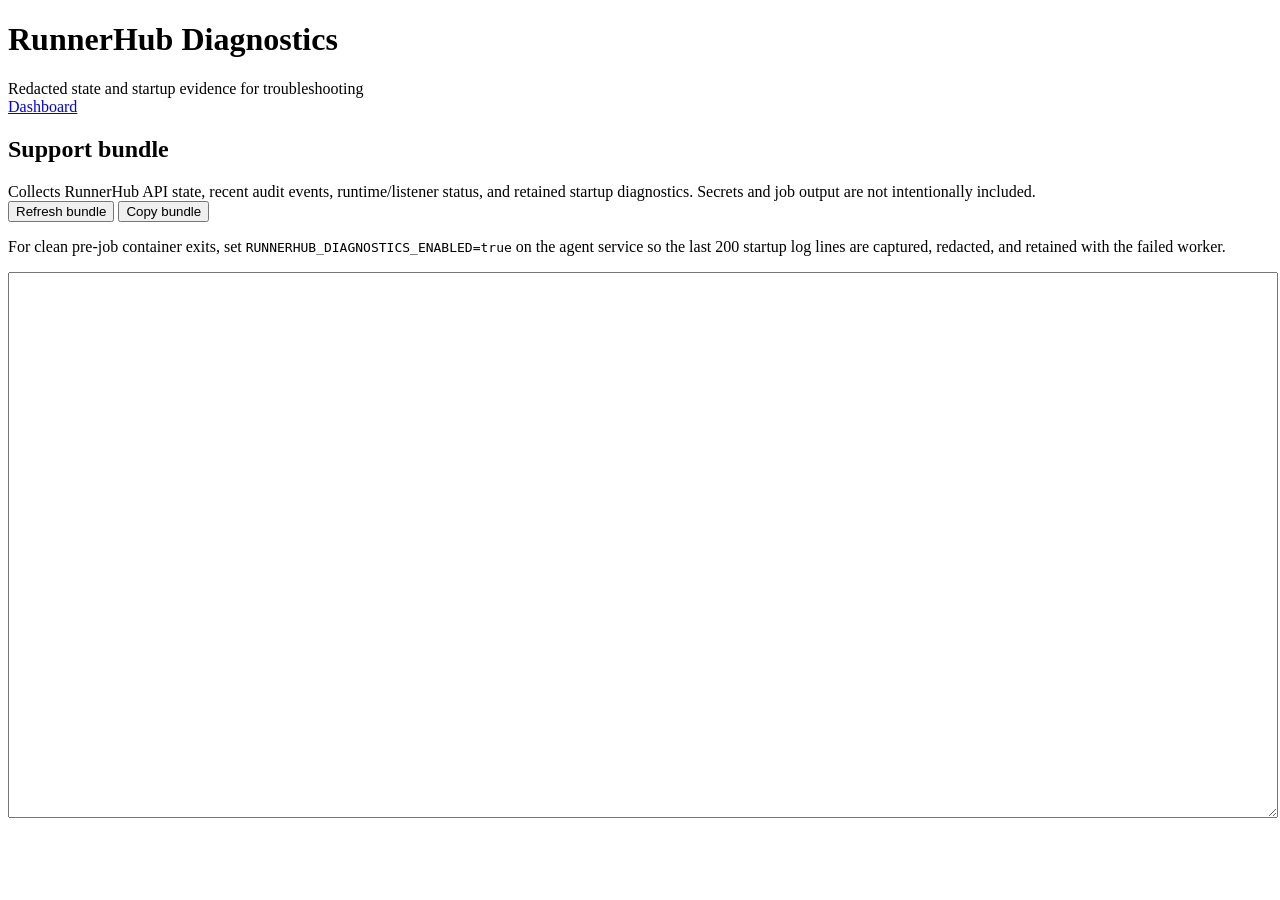
==== web/diagnostics.html @ 06f5ff9f "ui: add diagnostics support bundle page" ====
<!doctype html>
<html lang="en">
<head>
  <meta charset="utf-8">
  <meta name="viewport" content="width=device-width,initial-scale=1">
  <title>RunnerHub Diagnostics</title>
  <link rel="stylesheet" href="/style.css">
</head>
<body>
  <header>
    <div>
      <h1>RunnerHub Diagnostics</h1>
      <div class="muted">Redacted state and startup evidence for troubleshooting</div>
    </div>
    <div class="actions">
      <a class="button secondary" href="/">Dashboard</a>
    </div>
  </header>
  <main>
    <section class="card">
      <div class="section-head">
        <div>
          <h2>Support bundle</h2>
          <div class="muted">Collects RunnerHub API state, recent audit events, runtime/listener status, and retained startup diagnostics. Secrets and job output are not intentionally included.</div>
        </div>
        <div class="actions">
          <button id="refresh-bundle">Refresh bundle</button>
          <button id="copy-bundle" class="secondary">Copy bundle</button>
        </div>
      </div>
      <p class="muted">For clean pre-job container exits, set <code>RUNNERHUB_DIAGNOSTICS_ENABLED=true</code> on the agent service so the last 200 startup log lines are captured, redacted, and retained with the failed worker.</p>
      <pre id="diag-status"></pre>
      <textarea id="support-bundle" spellcheck="false" style="width:100%;min-height:60vh;resize:vertical" aria-label="RunnerHub support bundle"></textarea>
    </section>
  </main>
  <script src="/diagnostics.js" defer></script>
</body>
</html>
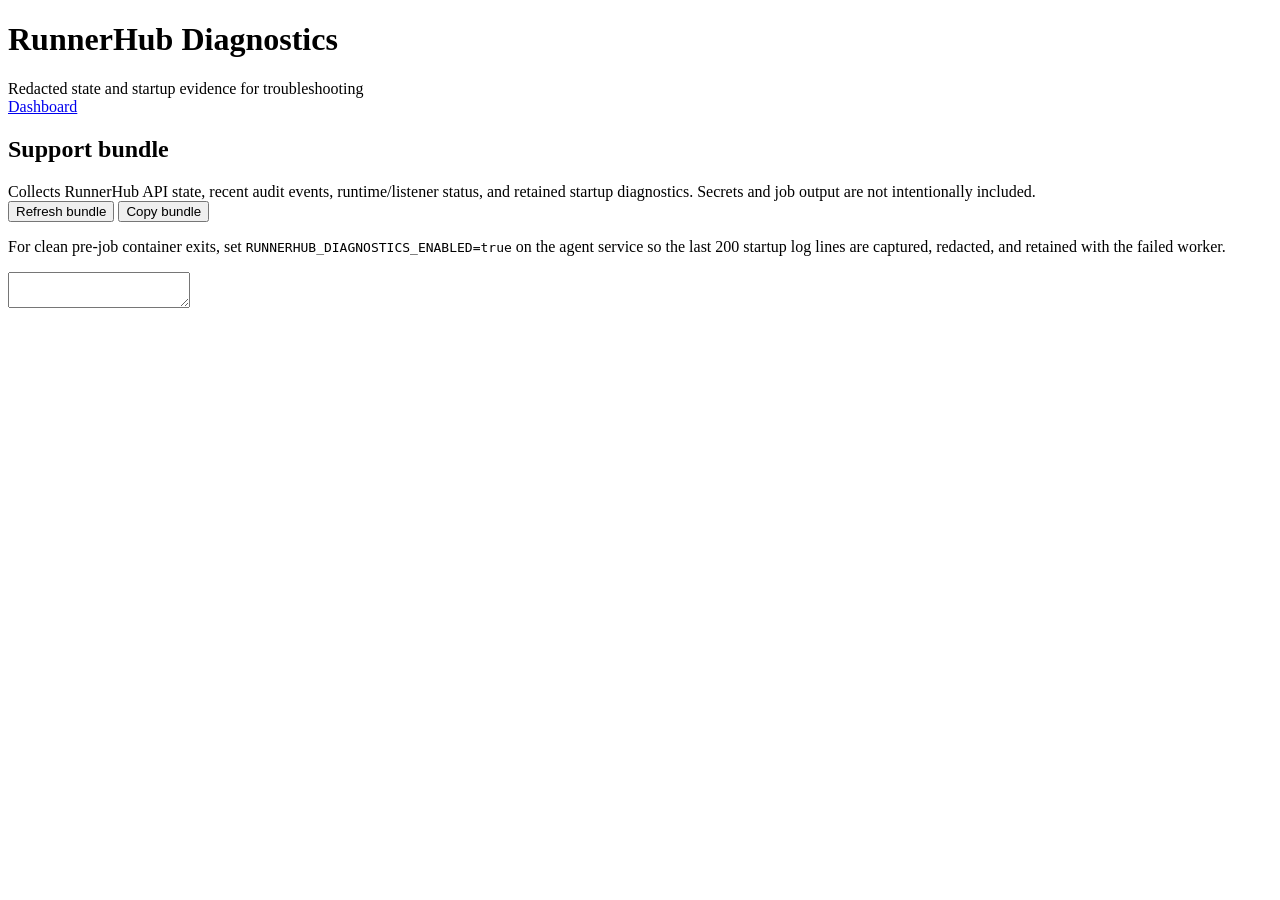
==== commit 0531d73e: "ui: avoid inline diagnostics styling" ====
--- a/web/diagnostics.html
+++ b/web/diagnostics.html
@@ -30,7 +30,7 @@
       </div>
       <p class="muted">For clean pre-job container exits, set <code>RUNNERHUB_DIAGNOSTICS_ENABLED=true</code> on the agent service so the last 200 startup log lines are captured, redacted, and retained with the failed worker.</p>
       <pre id="diag-status"></pre>
-      <textarea id="support-bundle" spellcheck="false" style="width:100%;min-height:60vh;resize:vertical" aria-label="RunnerHub support bundle"></textarea>
+      <textarea id="support-bundle" class="support-bundle" spellcheck="false" aria-label="RunnerHub support bundle"></textarea>
     </section>
   </main>
   <script src="/diagnostics.js" defer></script>
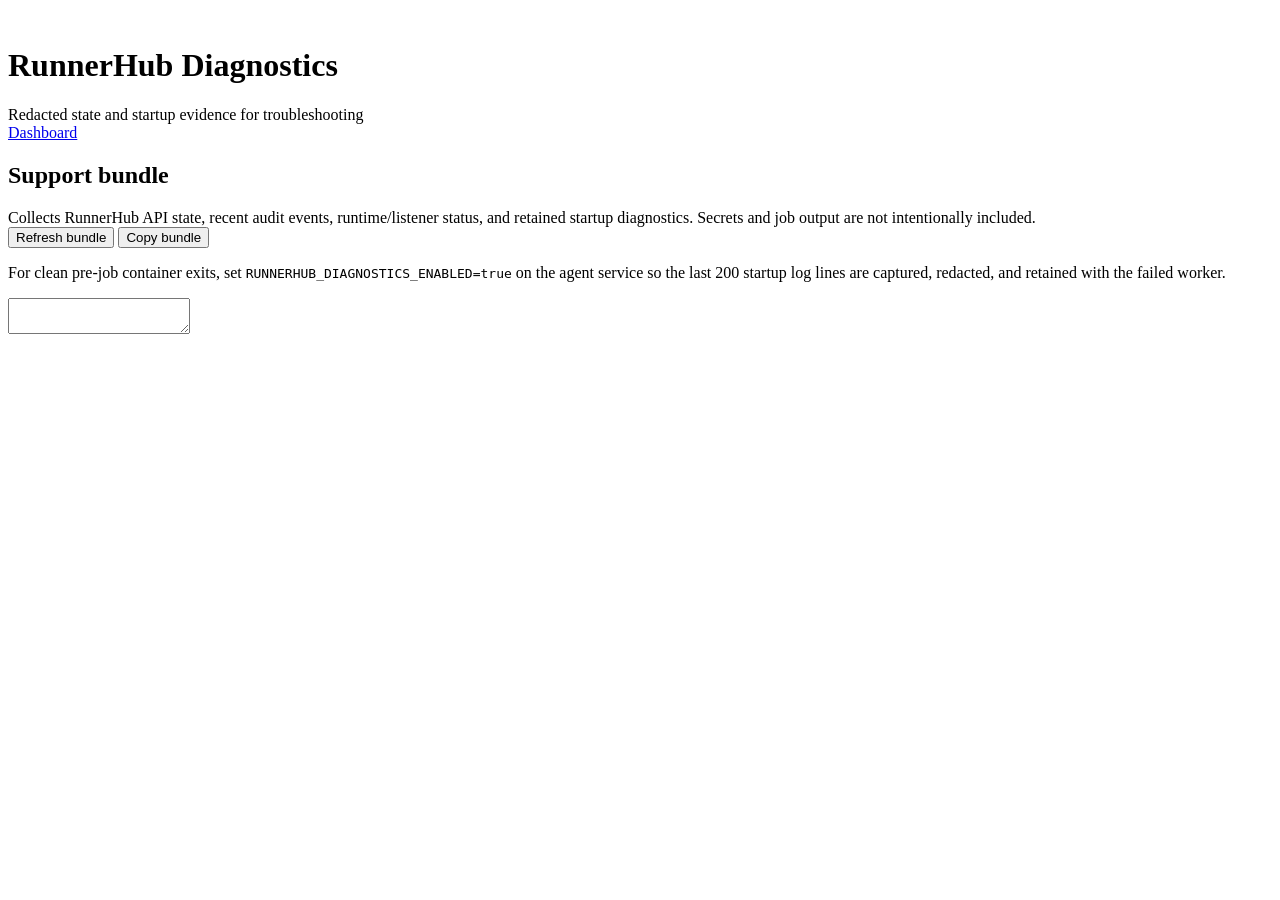
==== commit 0599c177: "Add RunnerHub logo branding * Add RunnerHub logo assets  * Use RunnerHub logo in dashboard  * Use Ru" ====
--- a/web/diagnostics.html
+++ b/web/diagnostics.html
@@ -4,13 +4,17 @@
   <meta charset="utf-8">
   <meta name="viewport" content="width=device-width,initial-scale=1">
   <title>RunnerHub Diagnostics</title>
+  <link rel="icon" type="image/png" href="/runnerhub-logo.png">
   <link rel="stylesheet" href="/style.css">
 </head>
 <body>
   <header>
-    <div>
-      <h1>RunnerHub Diagnostics</h1>
-      <div class="muted">Redacted state and startup evidence for troubleshooting</div>
+    <div class="brand-lockup">
+      <img class="brand-mark" src="/runnerhub-logo.png" alt="" aria-hidden="true">
+      <div>
+        <h1>RunnerHub Diagnostics</h1>
+        <div class="muted">Redacted state and startup evidence for troubleshooting</div>
+      </div>
     </div>
     <div class="actions">
       <a class="button secondary" href="/">Dashboard</a>
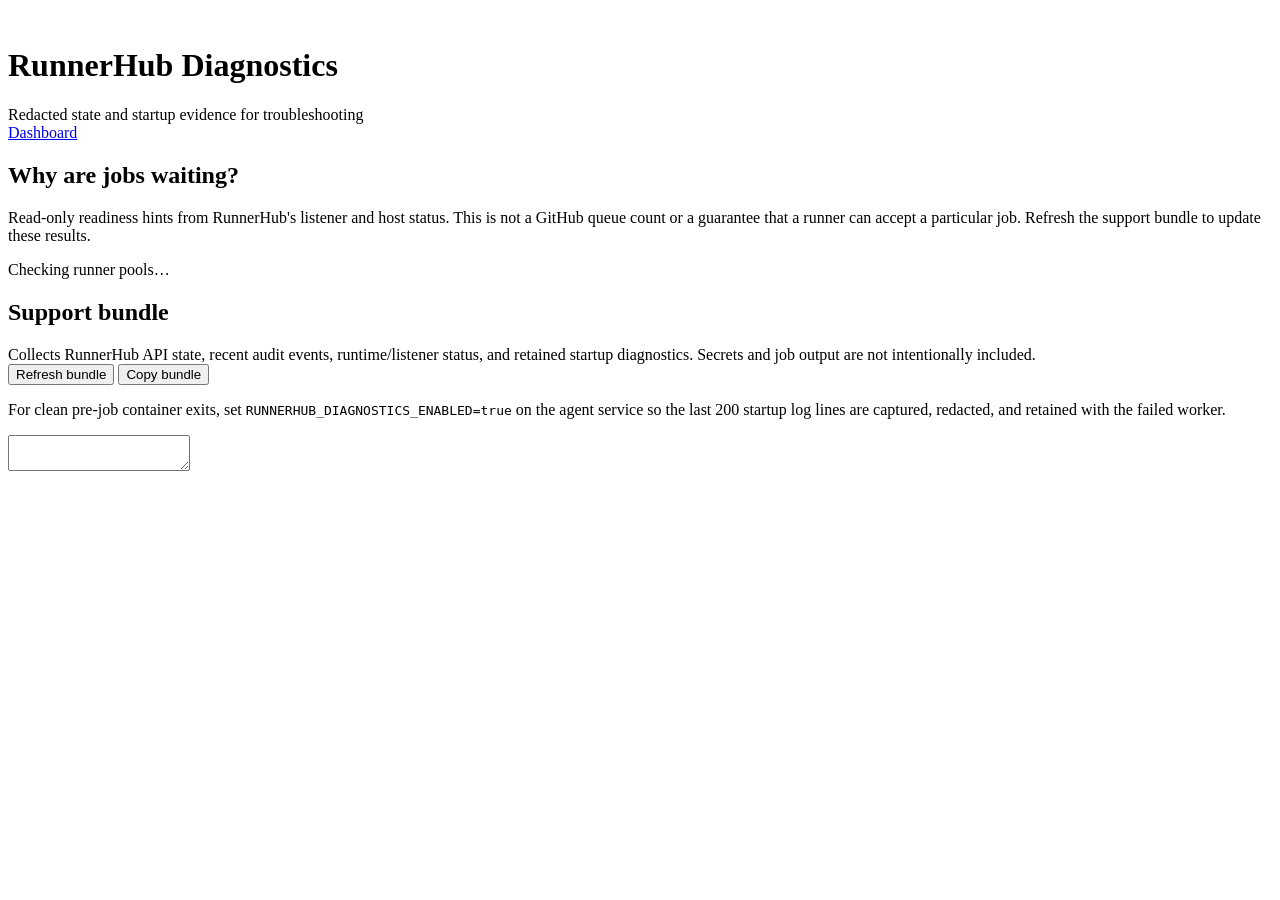
==== commit 269e405e: "Show RunnerHub queue readiness diagnostics Preserve Go 1.26.9 toolchain already merged to main." ====
--- a/web/diagnostics.html
+++ b/web/diagnostics.html
@@ -22,6 +22,13 @@
   </header>
   <main>
     <section class="card">
+      <h2>Why are jobs waiting?</h2>
+      <p class="muted">Read-only readiness hints from RunnerHub's listener and host status.
+      This is not a GitHub queue count or a guarantee that a runner can accept a particular job.
+      Refresh the support bundle to update these results.</p>
+      <div id="queue-readiness" aria-live="polite">Checking runner pools…</div>
+    </section>
+    <section class="card">
       <div class="section-head">
         <div>
           <h2>Support bundle</h2>
@@ -37,6 +44,7 @@
       <textarea id="support-bundle" class="support-bundle" spellcheck="false" aria-label="RunnerHub support bundle"></textarea>
     </section>
   </main>
+  <script src="/queue-diagnostics.js" defer></script>
   <script src="/diagnostics.js" defer></script>
 </body>
 </html>
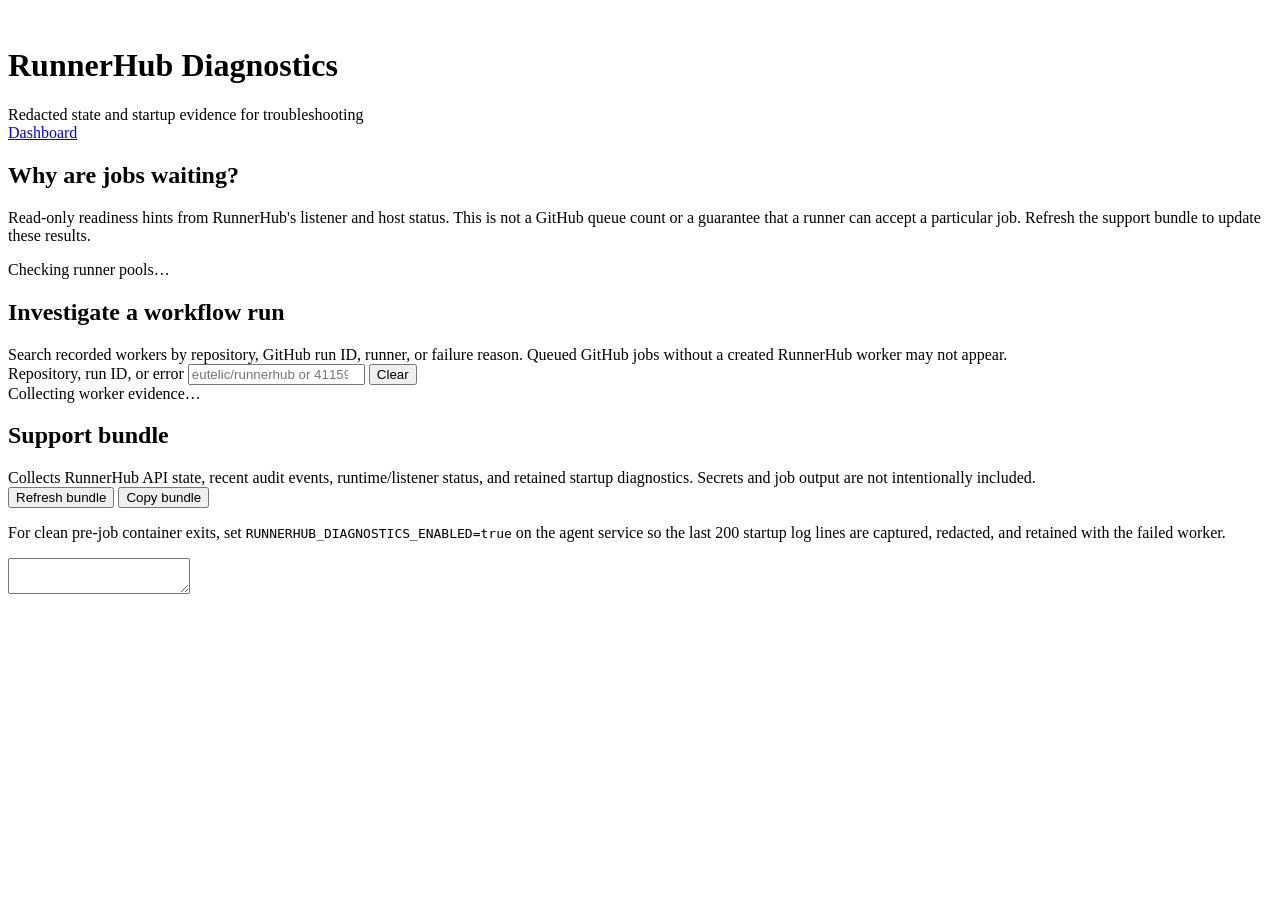
==== commit bcf04835: "Improve RunnerHub fleet UX, diagnostics, history and CI security * ux: introduce fleet overview and " ====
--- a/web/diagnostics.html
+++ b/web/diagnostics.html
@@ -31,6 +31,21 @@
     <section class="card">
       <div class="section-head">
         <div>
+          <h2>Investigate a workflow run</h2>
+          <div class="muted">Search recorded workers by repository, GitHub run ID, runner, or failure reason. Queued GitHub jobs without a created RunnerHub worker may not appear.</div>
+        </div>
+      </div>
+      <div class="repo-toolbar">
+        <label class="repo-search-label"><span class="muted small">Repository, run ID, or error</span>
+          <input type="search" id="incident-search" autocomplete="off" placeholder="eutelic/runnerhub or 41159246771">
+        </label>
+        <button type="button" id="incident-clear" class="secondary compact">Clear</button>
+      </div>
+      <div id="incident-results" aria-live="polite" class="incident-results"><div class="empty">Collecting worker evidence…</div></div>
+    </section>
+    <section class="card">
+      <div class="section-head">
+        <div>
           <h2>Support bundle</h2>
           <div class="muted">Collects RunnerHub API state, recent audit events, runtime/listener status, and retained startup diagnostics. Secrets and job output are not intentionally included.</div>
         </div>
@@ -45,6 +60,7 @@
     </section>
   </main>
   <script src="/queue-diagnostics.js" defer></script>
+  <script src="/incident-workbench.js" defer></script>
   <script src="/diagnostics.js" defer></script>
 </body>
 </html>
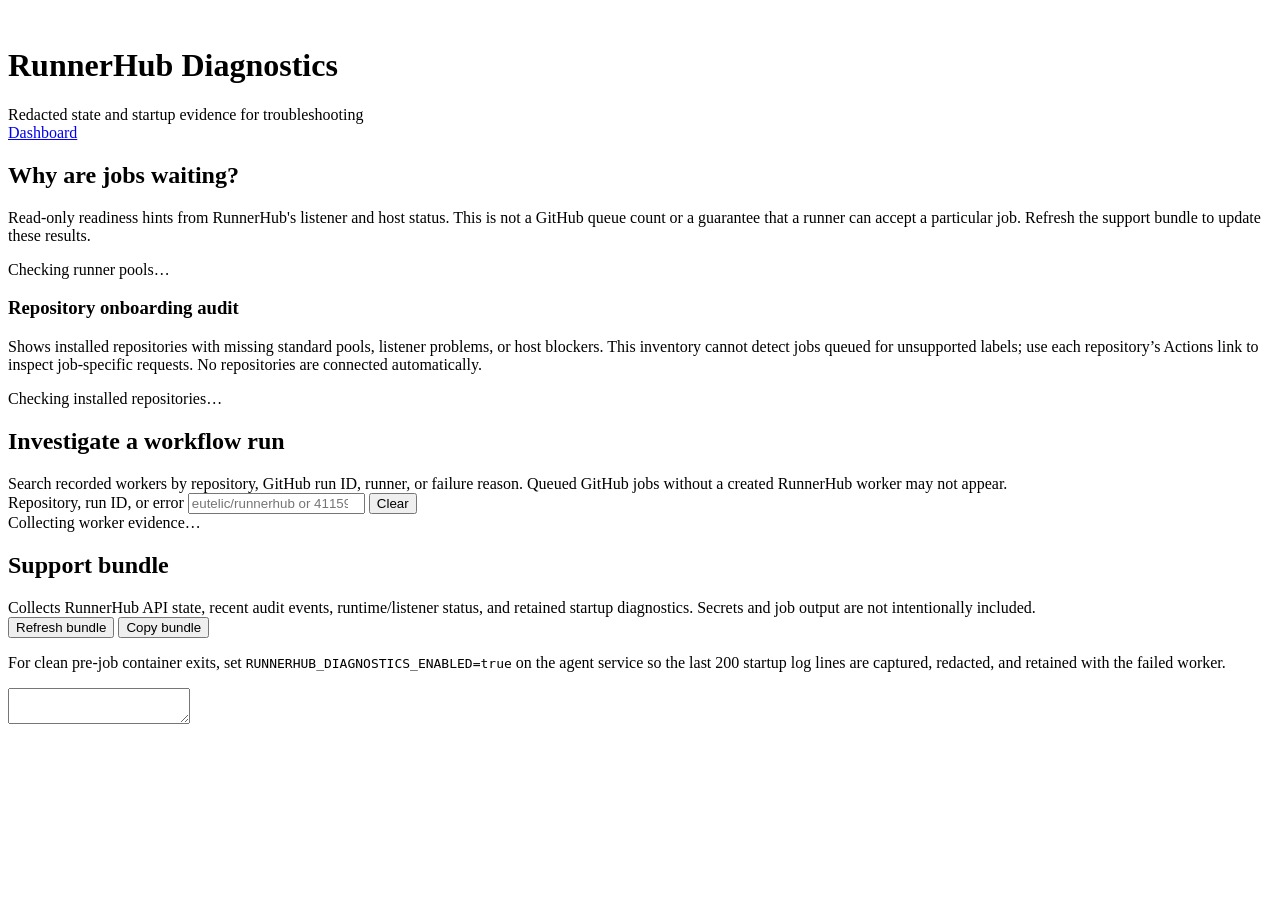
==== commit fcb6b2b1: "Add safe bulk repository onboarding and queued-job diagnostics * feat: audit disconnected repositori" ====
--- a/web/diagnostics.html
+++ b/web/diagnostics.html
@@ -27,6 +27,9 @@
       This is not a GitHub queue count or a guarantee that a runner can accept a particular job.
       Refresh the support bundle to update these results.</p>
       <div id="queue-readiness" aria-live="polite">Checking runner pools…</div>
+      <h3>Repository onboarding audit</h3>
+      <p class="muted">Shows installed repositories with missing standard pools, listener problems, or host blockers. This inventory cannot detect jobs queued for unsupported labels; use each repository’s Actions link to inspect job-specific requests. No repositories are connected automatically.</p>
+      <div id="repository-audit" aria-live="polite">Checking installed repositories…</div>
     </section>
     <section class="card">
       <div class="section-head">
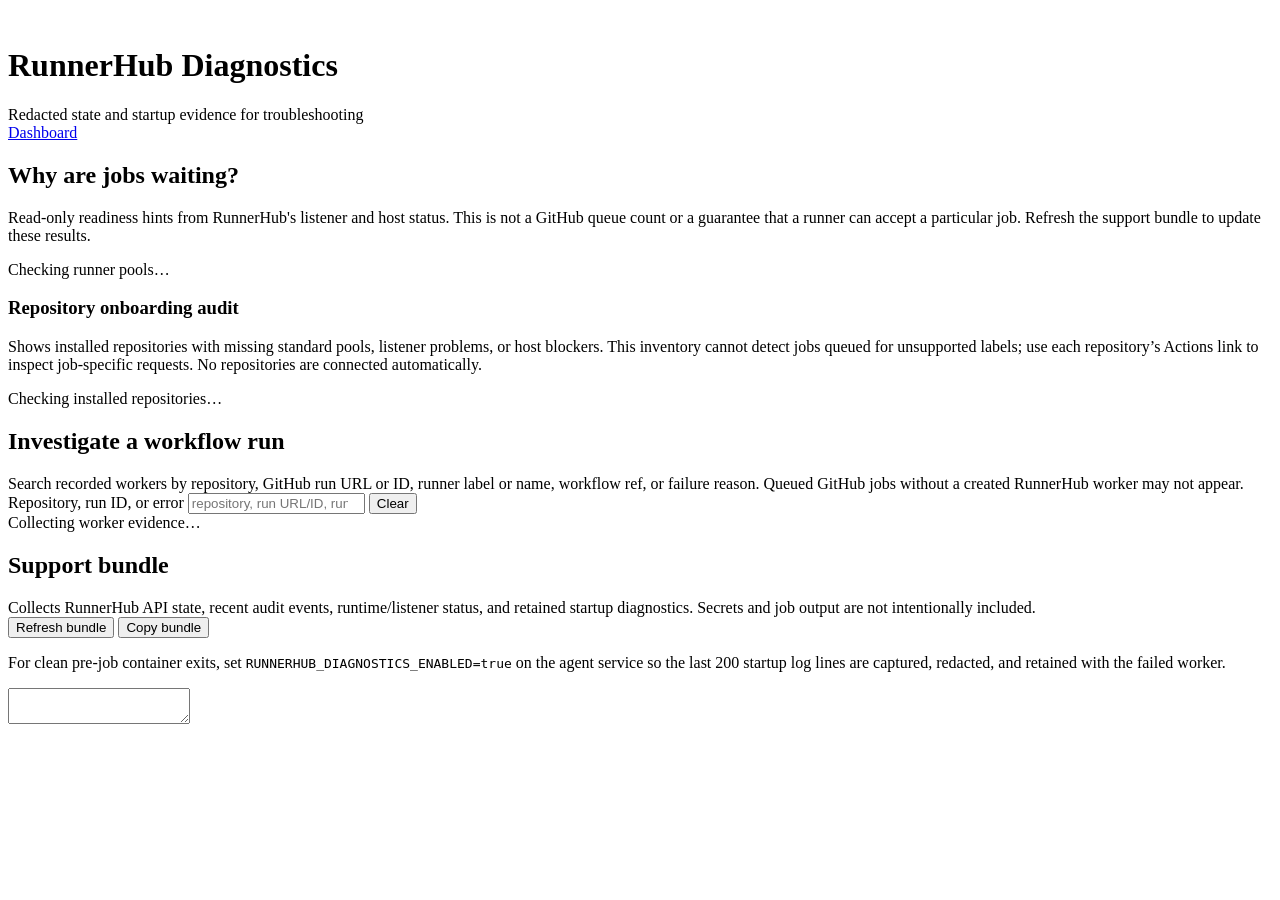
==== commit cf5d5833: "fix: search incidents by run URL and runner labels * fix: search incidents by run URL and runner lab" ====
--- a/web/diagnostics.html
+++ b/web/diagnostics.html
@@ -35,12 +35,12 @@
       <div class="section-head">
         <div>
           <h2>Investigate a workflow run</h2>
-          <div class="muted">Search recorded workers by repository, GitHub run ID, runner, or failure reason. Queued GitHub jobs without a created RunnerHub worker may not appear.</div>
+          <div class="muted">Search recorded workers by repository, GitHub run URL or ID, runner label or name, workflow ref, or failure reason. Queued GitHub jobs without a created RunnerHub worker may not appear.</div>
         </div>
       </div>
       <div class="repo-toolbar">
         <label class="repo-search-label"><span class="muted small">Repository, run ID, or error</span>
-          <input type="search" id="incident-search" autocomplete="off" placeholder="eutelic/runnerhub or 41159246771">
+          <input type="search" id="incident-search" autocomplete="off" placeholder="repository, run URL/ID, runner label, or error">
         </label>
         <button type="button" id="incident-clear" class="secondary compact">Clear</button>
       </div>
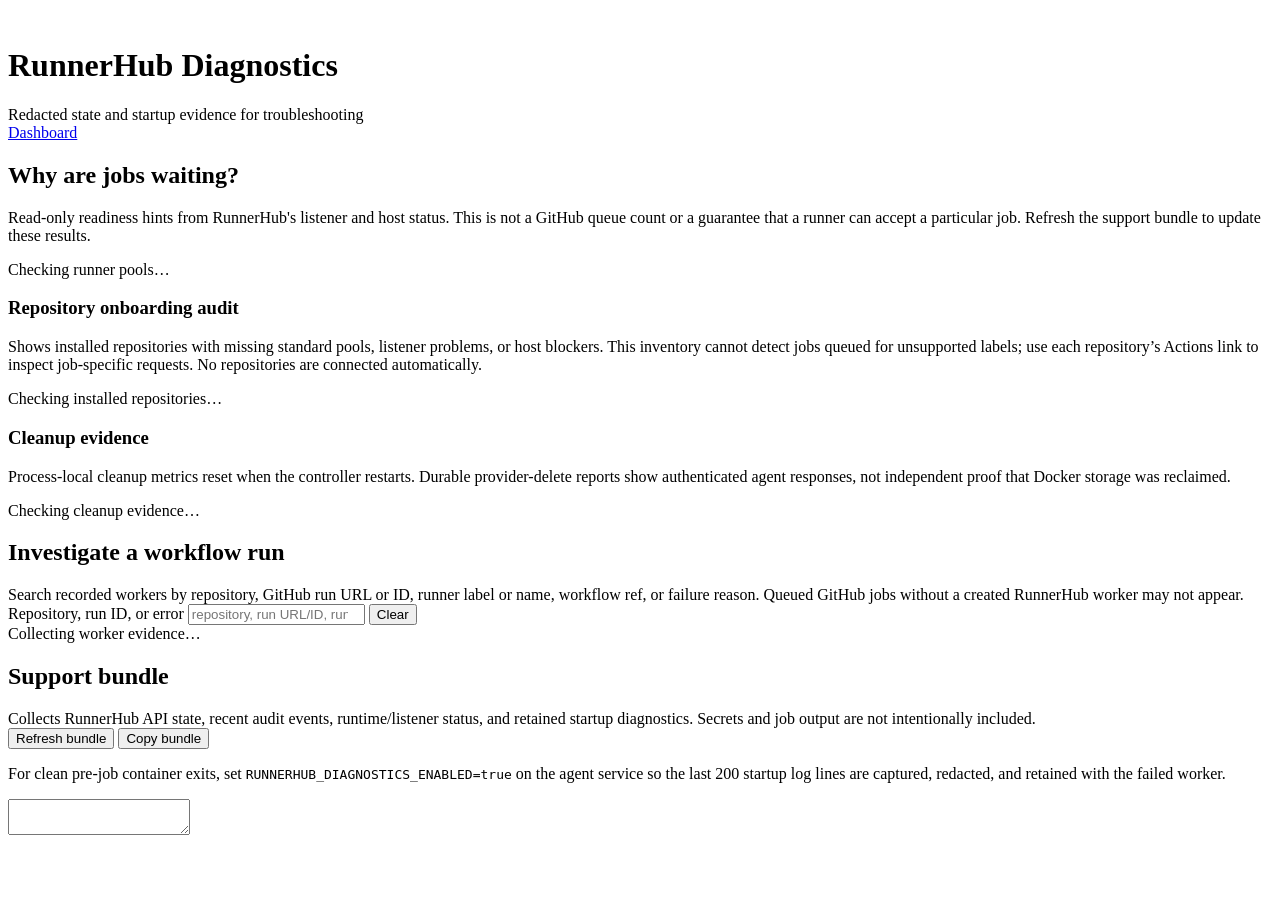
==== commit b7a38952: "fix(audit): update cleanup verification to current main after #278" ====
--- a/web/diagnostics.html
+++ b/web/diagnostics.html
@@ -30,6 +30,9 @@
       <h3>Repository onboarding audit</h3>
       <p class="muted">Shows installed repositories with missing standard pools, listener problems, or host blockers. This inventory cannot detect jobs queued for unsupported labels; use each repository’s Actions link to inspect job-specific requests. No repositories are connected automatically.</p>
       <div id="repository-audit" aria-live="polite">Checking installed repositories…</div>
+      <h3>Cleanup evidence</h3>
+      <p class="muted">Process-local cleanup metrics reset when the controller restarts. Durable provider-delete reports show authenticated agent responses, not independent proof that Docker storage was reclaimed.</p>
+      <div id="cleanup-evidence" aria-live="polite">Checking cleanup evidence…</div>
     </section>
     <section class="card">
       <div class="section-head">
